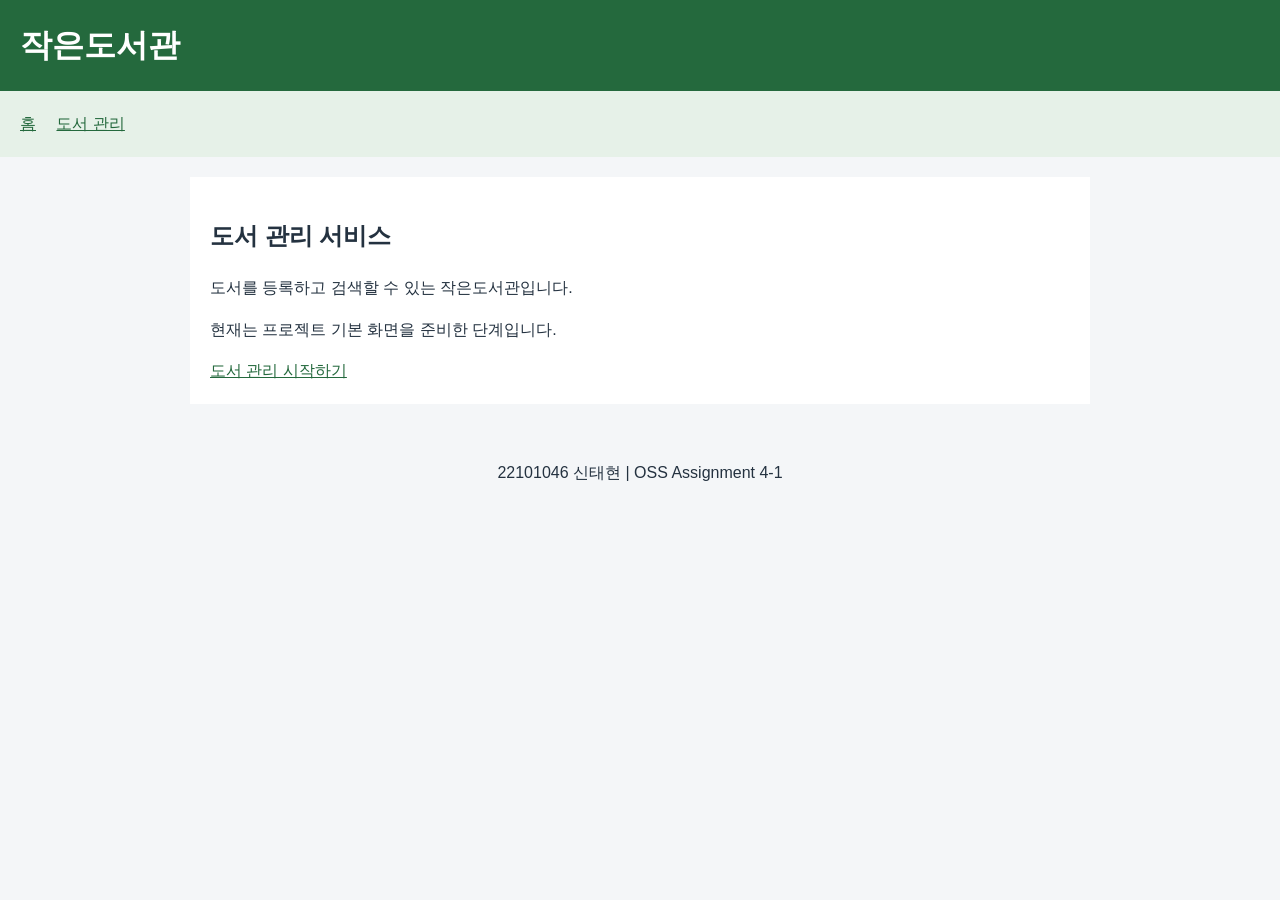
==== index.html @ 98777ae4 "도서 관리 프로젝트 기본 파일과 페이지 연결 추가" ====
<!DOCTYPE html>
<html lang="ko">
<head>
    <meta charset="UTF-8">
    <meta name="viewport" content="width=device-width, initial-scale=1.0">
    <title>작은도서관</title>
    <link rel="stylesheet" href="style.css">
</head>
<body>
    <header><h1>작은도서관</h1></header>
    <nav>
        <a href="index.html">홈</a>
        <a href="crud.html">도서 관리</a>
    </nav>
    <main>
        <h2>도서 관리 서비스</h2>
        <p>도서를 등록하고 검색할 수 있는 작은도서관입니다.</p>
        <p>현재는 프로젝트 기본 화면을 준비한 단계입니다.</p>
        <a href="crud.html">도서 관리 시작하기</a>
    </main>
    <footer><p>22101046 신태현 | OSS Assignment 4-1</p></footer>
</body>
</html>
---- style.css ----
* { box-sizing: border-box; }

body {
    margin: 0;
    font-family: Arial, sans-serif;
    line-height: 1.6;
    color: #243240;
    background: #f4f6f8;
}

header, nav, main, footer {
    padding: 20px;
}

header {
    color: white;
    background: #24693d;
}

header h1 { margin: 0; }
nav { background: #e6f1e8; }
nav a { margin-right: 16px; }
a { color: #24693d; }

main {
    max-width: 900px;
    margin: 20px auto;
    background: white;
}

footer { text-align: center; }
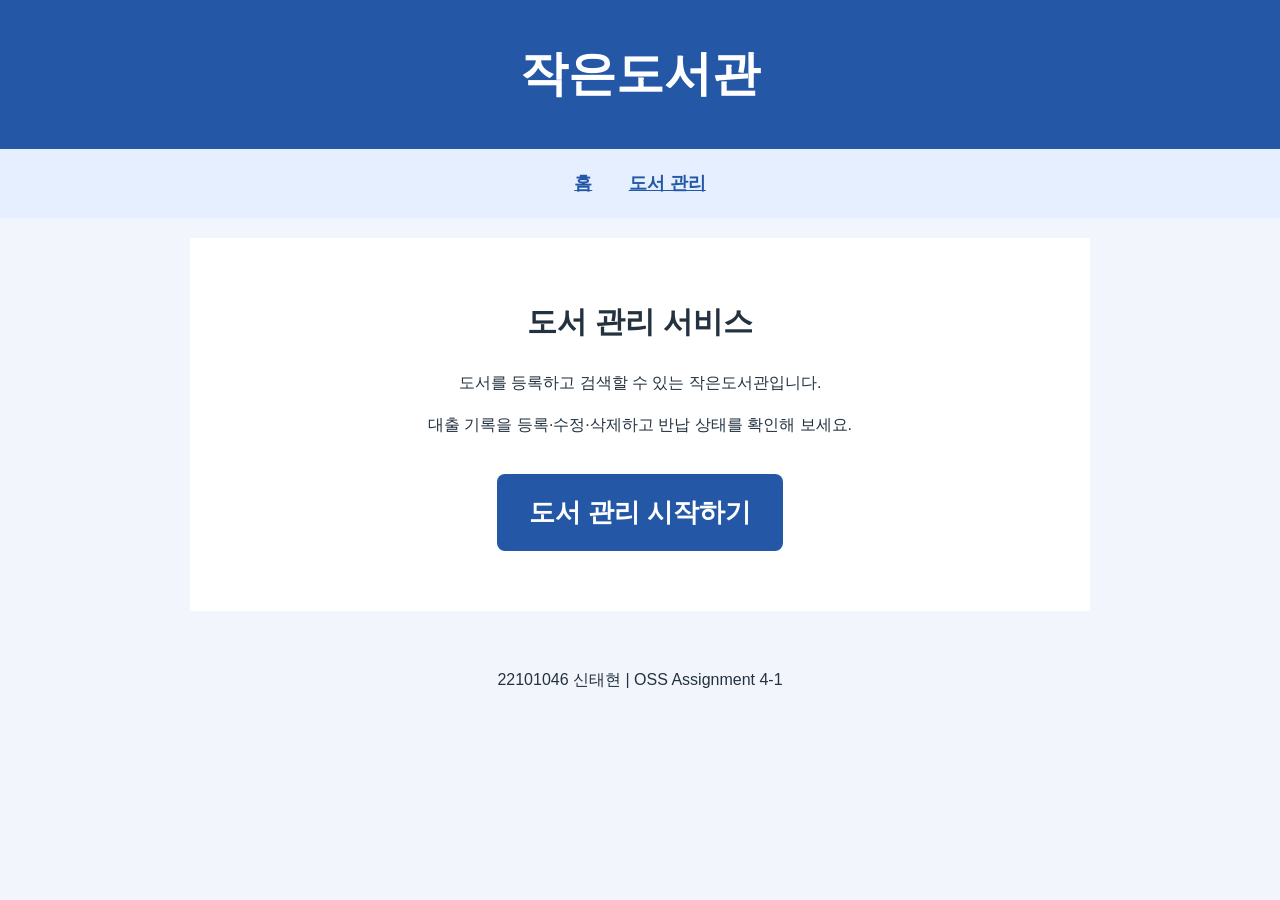
==== commit b0625e91: "파란색 테마 적용 및 홈 화면 중앙 정렬 개선" ====
--- a/index.html
+++ b/index.html
@@ -12,11 +12,11 @@
         <a href="index.html">홈</a>
         <a href="crud.html">도서 관리</a>
     </nav>
-    <main>
+    <main class="home">
         <h2>도서 관리 서비스</h2>
         <p>도서를 등록하고 검색할 수 있는 작은도서관입니다.</p>
-        <p>현재는 프로젝트 기본 화면을 준비한 단계입니다.</p>
-        <a href="crud.html">도서 관리 시작하기</a>
+        <p>대출 기록을 등록·수정·삭제하고 반납 상태를 확인해 보세요.</p>
+        <a class="start-button" href="crud.html">도서 관리 시작하기</a>
     </main>
     <footer><p>22101046 신태현 | OSS Assignment 4-1</p></footer>
 </body>
--- a/style.css
+++ b/style.css
@@ -5,7 +5,7 @@
     font-family: Arial, sans-serif;
     line-height: 1.6;
     color: #243240;
-    background: #f4f6f8;
+    background: #f2f6fc;
 }
 
 header, nav, main, footer {
@@ -14,13 +14,16 @@
 
 header {
     color: white;
-    background: #24693d;
+    background: #2458a6;
+    text-align: center;
+    padding: 36px 20px;
 }
 
-header h1 { margin: 0; }
-nav { background: #e6f1e8; }
-nav a { margin-right: 16px; }
-a { color: #24693d; }
+/* 제목과 메뉴를 화면 가운데 배치 */
+header h1 { margin: 0; font-size: 48px; }
+nav { background: #e5efff; text-align: center; }
+nav a { margin: 0 16px; font-size: 18px; font-weight: bold; }
+a { color: #2458a6; }
 
 main {
     max-width: 900px;
@@ -29,3 +32,32 @@
 }
 
 footer { text-align: center; }
+
+/* 홈 소개와 시작 버튼을 가운데 배치 */
+.home { text-align: center; padding: 60px 20px; }
+.home h2 { margin-top: 0; font-size: 30px; }
+.start-button {
+    display: block;
+    width: fit-content;
+    max-width: 100%;
+    margin: 36px auto 0;
+    padding: 18px 32px;
+    color: white;
+    background: #2458a6;
+    border-radius: 8px;
+    font-size: 26px;
+    font-weight: bold;
+    text-decoration: none;
+}
+.start-button:hover, button:hover { background: #183e78; }
+
+.table-scroll { overflow-x: auto; }
+table { width: 100%; border-collapse: collapse; }
+caption { text-align: left; font-weight: bold; margin-bottom: 8px; }
+th, td { padding: 10px; border: 1px solid #d5dfef; text-align: left; }
+th { background: #e5efff; }
+
+form { display: grid; gap: 8px; max-width: 480px; margin-bottom: 32px; }
+input, select, button { padding: 10px; font: inherit; }
+button { background: #2458a6; color: white; border: 0; cursor: pointer; }
+button:disabled { opacity: 0.6; cursor: wait; }
